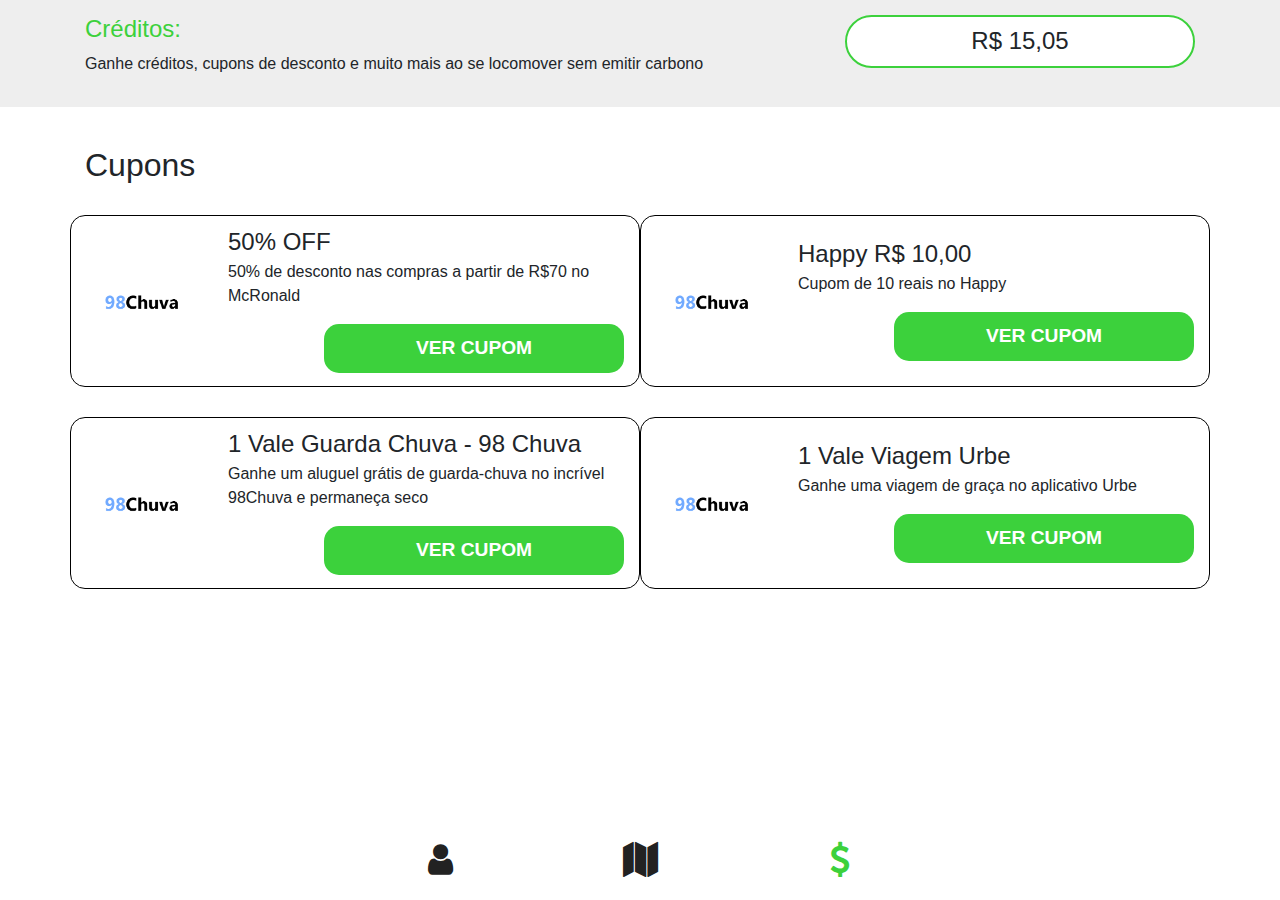
==== cupons/index.html @ d2006569 "Add files via upload" ====
<!DOCTYPE html>
<html lang="pt-br">

<head>
    <meta charset="utf-8">
    <meta name="viewport" content="width=device-width, initial-scale=1.0">
    <title>EcoMobil - Ganhe benefícios salvando o planeta</title>
    <link rel="stylesheet" href="https://stackpath.bootstrapcdn.com/bootstrap/4.3.1/css/bootstrap.min.css" integrity="sha384-ggOyR0iXCbMQv3Xipma34MD+dH/1fQ784/j6cY/iJTQUOhcWr7x9JvoRxT2MZw1T" crossorigin="anonymous">
    <link rel="stylesheet" href="https://cdnjs.cloudflare.com/ajax/libs/font-awesome/4.7.0/css/font-awesome.min.css">
    <link rel="stylesheet" href="../css/mapa.css">
    <link rel="stylesheet" href="../css/cupons.css">
</head>

<body>
    <header class="container-fluid">
        <div class="container">
            <div class="row">
                <div class="col-8">
                    <h4 class="orange">Créditos:</h4>
                    <p>Ganhe créditos, cupons de desconto e muito mais ao se locomover sem emitir carbono</p>
                </div>
                <div class="col-4">
                    <h4 class="valorcredito">R$ 15,05</h4>

                </div>
            </div>
        </div>
    </header>

    <div class="espacador1"></div>


    <div class="container">
        <h2 class="my-3">Cupons</h2>
        <div class="row">
            <div class="col-12 col-md-6 containerinfocupons">
                <div class="row align-items-center h-100 py-2">
                    <div class="col-3">
                        <img class="imginfocupons" src="../img/98Chuva.png">
                    </div>
                    <div class="col-9">
                        <p class="textinfocupons">50% OFF</p>
                        <p>50% de desconto nas compras a partir de R$70 no McRonald</p>
                        <a class="btnpegarcupom">VER CUPOM</a>
                    </div>
                </div>
            </div>
            <div class="col-12 col-md-6 containerinfocupons">
                <div class="row align-items-center h-100 py-2">
                    <div class="col-3">
                        <img class="imginfocupons" src="../img/98Chuva.png">
                    </div>
                    <div class="col-9">
                        <p class="textinfocupons">Happy R$ 10,00</p>
                        <p>Cupom de 10 reais no Happy</p>
                        <a class="btnpegarcupom">VER CUPOM</a>
                    </div>
                </div>
            </div>
            <div class="col-12 col-md-6 containerinfocupons">
                <div class="row align-items-center h-100 py-2">
                    <div class="col-3">
                        <img class="imginfocupons" src="../img/98Chuva.png">
                    </div>
                    <div class="col-9">
                        <p class="textinfocupons">1 Vale Guarda Chuva - 98 Chuva</p>
                        <p>Ganhe um aluguel grátis de guarda-chuva no incrível 98Chuva e permaneça seco</p>
                        <a class="btnpegarcupom">VER CUPOM</a>
                    </div>
                </div>
            </div>
            <div class="col-12 col-md-6 containerinfocupons">
                <div class="row align-items-center h-100 py-2">
                    <div class="col-3">
                        <img class="imginfocupons" src="../img/98Chuva.png">
                    </div>
                    <div class="col-9">
                        <p class="textinfocupons">1 Vale Viagem Urbe</p>
                        <p>Ganhe uma viagem de graça no aplicativo Urbe</p>
                        <a class="btnpegarcupom">VER CUPOM</a>
                    </div>
                </div>
            </div>


            <div class="align-self-end containerdata">

            </div>

        </div>

    </div>
    <div class="espacador1"></div>

    <footer class="container-fluid p-0">
        <div class="row my-0 mx-auto maxw-600">
            <div class="col-4">
                <a href="usuario/"><i class="fa fa-user iconemenuprincipal"></i></a>
            </div>
            <div class="col-4">
                <a href="../"><i class="fa fa-map iconemenuprincipal"></i></a>
            </div>
            <div class="col-4">
                <a href=""><i class="fa fa-usd iconemenuprincipal active"></i></a>
            </div>
        </div>
    </footer>
</body>

</html>
---- css/mapa.css ----
#map {
    height: 100%;
    height: -moz-available;
    /* WebKit-based browsers will ignore this. */
    height: -webkit-fill-available;
    /* Mozilla-based browsers will ignore this. */
    height: fill-available;

}
a,a:hover{
    text-decoration: none;
}

header {
    position: fixed;
    z-index: 99;
    top: 0;
    padding: 15px;
    background: #3cd13c;
}

#campobusca {
    display: block;
    width: 100%;
    height: 50px;
    border-radius: 15px;
    background: #eee;
    border: none;
    padding: 0 15px;
}

.containercampobusca {
    max-width: 600px;
    position: relative;
}

.btnbuscar {
    color: #222;
    position: absolute;
    font-size: 2.2em;
    top: 5px;
    right: 10px;
}

body {
    position: relative;
    height: 100vh;
}

footer {
    position: fixed;
    height: 80px;
    width: 100vw;
    bottom: 0;
    background: white;
}

.iconemenuprincipal {
    font-size: 2.2em;
    text-align: center;
    margin: 22px auto;
    display: block;
    width: fit-content;
    color: #222;
}

.iconemenuprincipal.active {
    color: #3cd13c;
}

.maxw-600 {
    max-width: 600px;
}
---- css/cupons.css ----
header{
    background: #eee;
}
.espacador1{
    height: 130px;
}

.containerinfocupons{
    border: 1px solid black;
    margin: 15px 0;
    border-radius: 15px;
}
.textinfocupons{
    margin: 0;
    font-size: 1.5em;
}
.imginfocupons{
    width:80px;
    display: block;
    margin: auto;
}
.btnpegarcupom{
    background: #3cd13c;
    font-weight: bold;
    font-size: 1.2em;
    margin-bottom: 5px;
    display: block;
    text-align: center;
    color: white!important;
    border-radius: 15px;
    padding: 10px 5px;
    margin-left: auto;
    max-width: 300px;
}
.valorcredito{
    background: white;
    padding: 10px 5px;
    border: 2px solid #3cd13c;
    border-radius: 99999px;
    text-align: center;
    
}
.orange{
    color: #3cd13c;
}
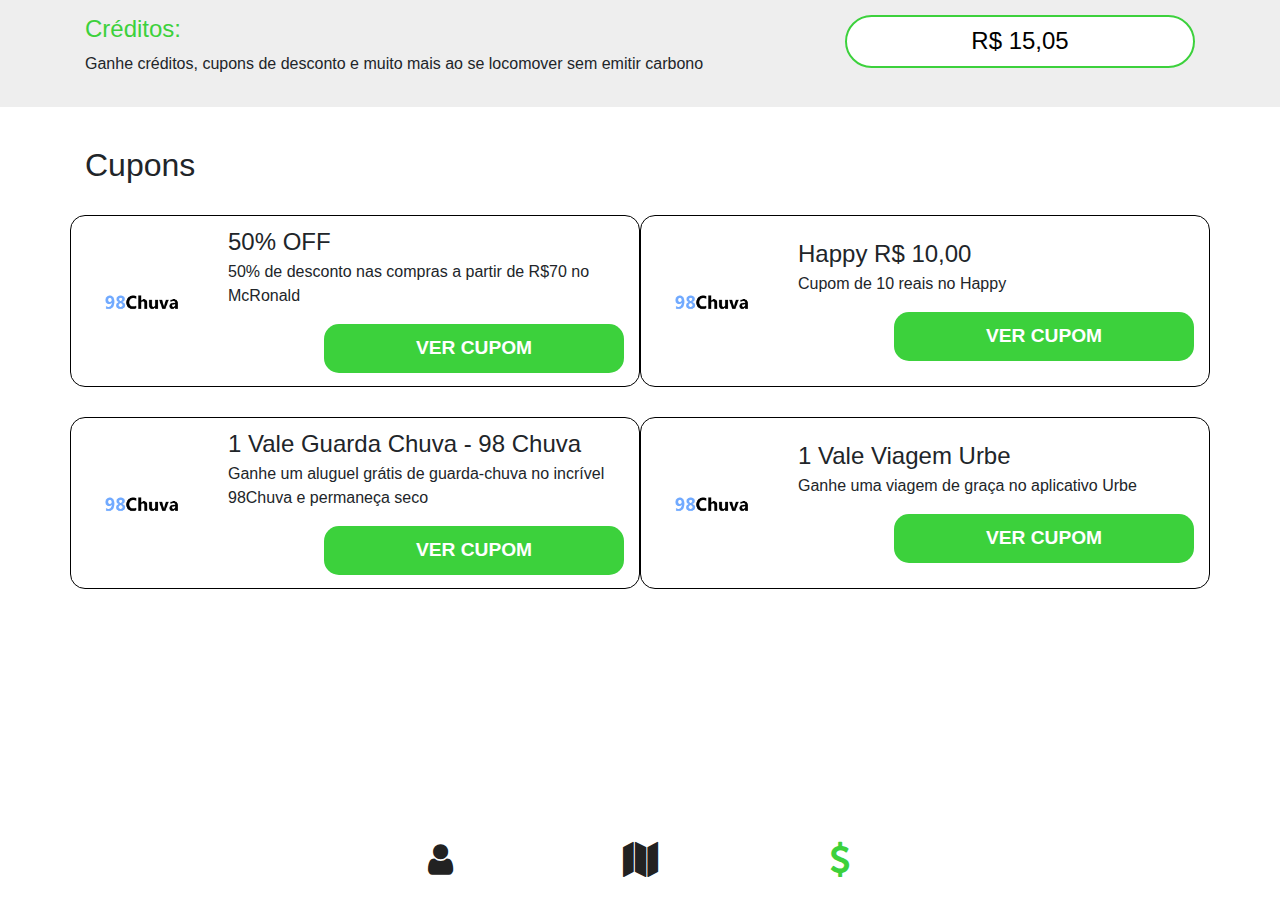
==== commit 40bd8107: "Add files via upload" ====
--- a/cupons/index.html
+++ b/cupons/index.html
@@ -20,7 +20,7 @@
                     <p>Ganhe créditos, cupons de desconto e muito mais ao se locomover sem emitir carbono</p>
                 </div>
                 <div class="col-4">
-                    <h4 class="valorcredito">R$ 15,05</h4>
+                    <a href="../embreve" style="color: black; text-decoration: none"><h4 class="valorcredito">R$ 15,05</h4></a>
 
                 </div>
             </div>
@@ -41,7 +41,7 @@
                     <div class="col-9">
                         <p class="textinfocupons">50% OFF</p>
                         <p>50% de desconto nas compras a partir de R$70 no McRonald</p>
-                        <a class="btnpegarcupom">VER CUPOM</a>
+                        <a href="../embreve" class="btnpegarcupom">VER CUPOM</a>
                     </div>
                 </div>
             </div>
@@ -53,7 +53,7 @@
                     <div class="col-9">
                         <p class="textinfocupons">Happy R$ 10,00</p>
                         <p>Cupom de 10 reais no Happy</p>
-                        <a class="btnpegarcupom">VER CUPOM</a>
+                        <a href="../embreve" class="btnpegarcupom">VER CUPOM</a>
                     </div>
                 </div>
             </div>
@@ -65,7 +65,7 @@
                     <div class="col-9">
                         <p class="textinfocupons">1 Vale Guarda Chuva - 98 Chuva</p>
                         <p>Ganhe um aluguel grátis de guarda-chuva no incrível 98Chuva e permaneça seco</p>
-                        <a class="btnpegarcupom">VER CUPOM</a>
+                        <a href="../embreve" class="btnpegarcupom">VER CUPOM</a>
                     </div>
                 </div>
             </div>
@@ -77,7 +77,7 @@
                     <div class="col-9">
                         <p class="textinfocupons">1 Vale Viagem Urbe</p>
                         <p>Ganhe uma viagem de graça no aplicativo Urbe</p>
-                        <a class="btnpegarcupom">VER CUPOM</a>
+                        <a href="../embreve" class="btnpegarcupom">VER CUPOM</a>
                     </div>
                 </div>
             </div>
@@ -95,7 +95,7 @@
     <footer class="container-fluid p-0">
         <div class="row my-0 mx-auto maxw-600">
             <div class="col-4">
-                <a href="usuario/"><i class="fa fa-user iconemenuprincipal"></i></a>
+                <a href="../usuario/"><i class="fa fa-user iconemenuprincipal"></i></a>
             </div>
             <div class="col-4">
                 <a href="../"><i class="fa fa-map iconemenuprincipal"></i></a>
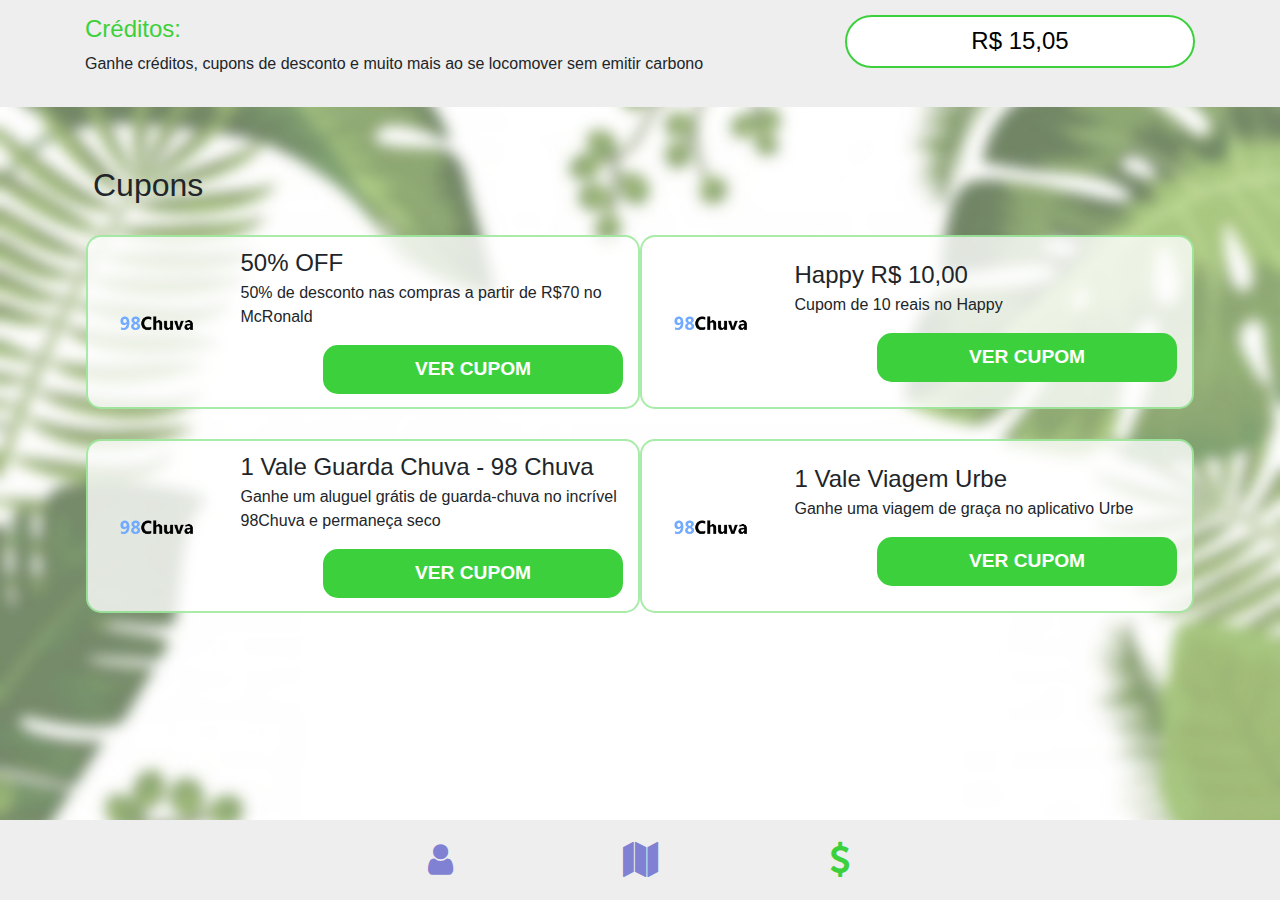
==== commit 0c806e85: "Add files via upload" ====
--- a/cupons/index.html
+++ b/cupons/index.html
@@ -16,7 +16,7 @@
         <div class="container">
             <div class="row">
                 <div class="col-8">
-                    <h4 class="orange">Créditos:</h4>
+                    <h4 class="green">Créditos:</h4>
                     <p>Ganhe créditos, cupons de desconto e muito mais ao se locomover sem emitir carbono</p>
                 </div>
                 <div class="col-4">
@@ -31,8 +31,8 @@
 
 
     <div class="container">
-        <h2 class="my-3">Cupons</h2>
-        <div class="row">
+        <h2 class="my-3 ml-2">Cupons</h2>
+        <div class="row px-3">
             <div class="col-12 col-md-6 containerinfocupons">
                 <div class="row align-items-center h-100 py-2">
                     <div class="col-3">
--- a/css/mapa.css
+++ b/css/mapa.css
@@ -45,6 +45,10 @@
 body {
     position: relative;
     height: 100vh;
+    background: url(../img/bg.jpg);
+    background-repeat: no-repeat;
+    background-size: cover;
+    background-attachment: fixed;
 }
 
 footer {
@@ -52,7 +56,7 @@
     height: 80px;
     width: 100vw;
     bottom: 0;
-    background: white;
+    background: #eee;
 }
 
 .iconemenuprincipal {
@@ -61,7 +65,7 @@
     margin: 22px auto;
     display: block;
     width: fit-content;
-    color: #222;
+    color: #8181d3;
 }
 
 .iconemenuprincipal.active {
--- a/css/cupons.css
+++ b/css/cupons.css
@@ -2,13 +2,17 @@
     background: #eee;
 }
 .espacador1{
-    height: 130px;
+    height: 150px;
 }
 
 .containerinfocupons{
     border: 1px solid black;
     margin: 15px 0;
     border-radius: 15px;
+    
+    
+    border: 2px solid rgba(64, 211, 64, 0.45);
+    background: rgba(255, 255, 255, 0.79);
 }
 .textinfocupons{
     margin: 0;
@@ -40,6 +44,6 @@
     text-align: center;
     
 }
-.orange{
+.green{
     color: #3cd13c;
 }